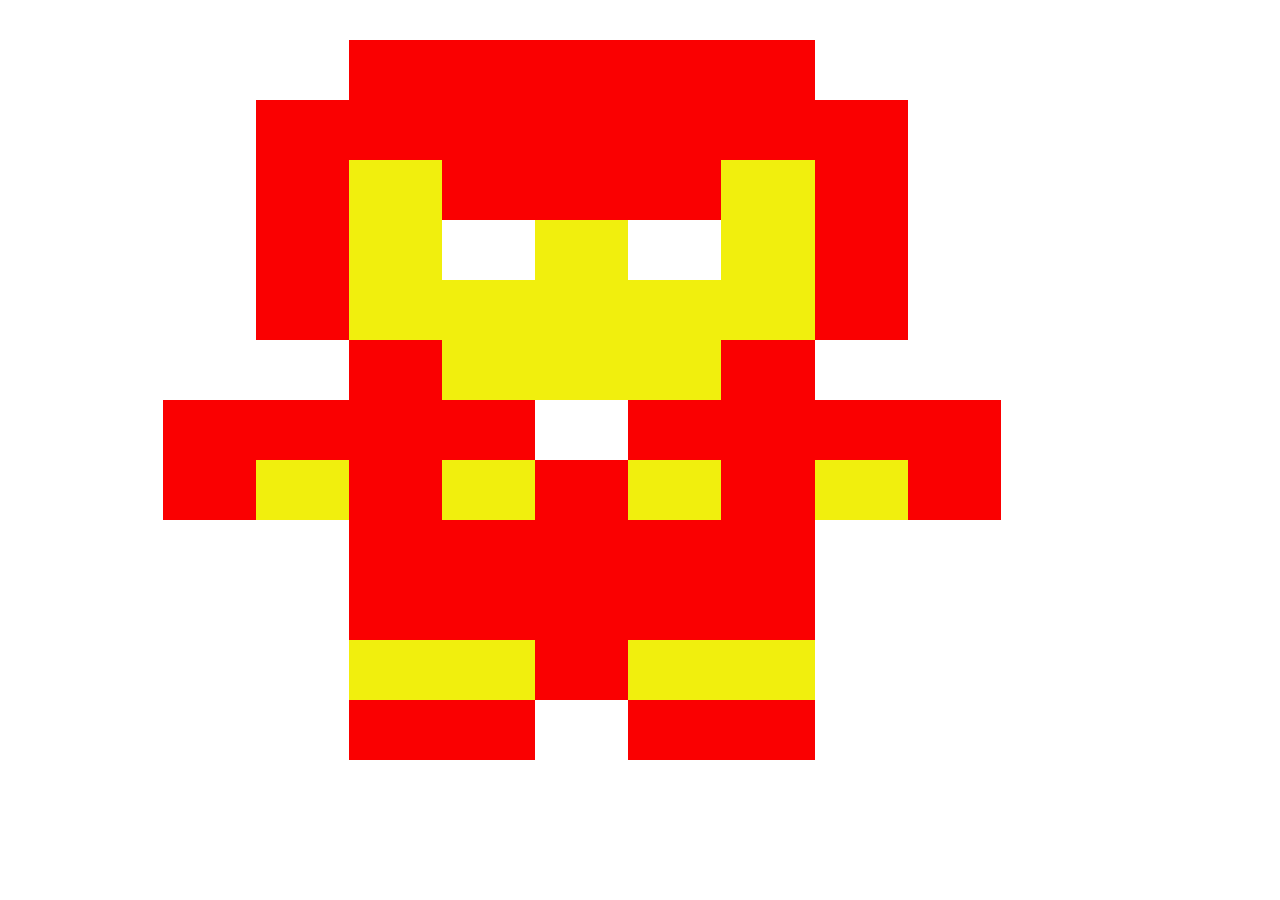
==== bonus/iron-man/index.html @ 743e8edb "FEAT add bonus iron-man" ====
<!DOCTYPE html>
<html lang="en">
<head>
  <meta charset="UTF-8">
  <meta http-equiv="X-UA-Compatible" content="IE=edge">
  <meta name="viewport" content="width=device-width, initial-scale=1.0">
  <title>Document</title>
  <link rel="stylesheet" href="./css/12-bool.css">
  <link rel="stylesheet" href="./css/app.css">
</head>
<body>

<div class="container">

  <div class="row">
    <div class="col-5 bg-color-red col-offset-2">

    </div>
  </div>

  <div class="row">
    <div class="col-7 bg-color-red col-offset-1 ">

    </div>
  </div>

  <div class="row">
    <div class="col-1 bg-color-red col-offset-1">

    </div>
    <div class="col-1 bg-color-yellow">

    </div>
    <div class="col-3 bg-color-red">

    </div>
    <div class="col-1 bg-color-yellow">

    </div>
    <div class="col-1 bg-color-red">

    </div>
  </div>

  <div class="row">
    <div class="col-1 bg-color-red col-offset-1">

    </div>
    <div class="col-1 bg-color-yellow">

    </div>
    <div class="col-1 bg-color-white">

    </div>
    <div class="col-1 bg-color-yellow">

    </div>
    <div class="col-1 bg-color-white">

      
    </div>

    <div class="col-1 bg-color-yellow">

    </div>
    <div class="col-1 bg-color-red">

      
    </div>
  </div>

  <div class="row">
    <div class="col-1 bg-color-red col-offset-1">

    </div>
    <div class="col-5 bg-color-yellow">

    </div>
    <div class="col-1 bg-color-red">

    </div>
  </div>

  <div class="row">
    <div class="col-1 bg-color-red col-offset-2">

    </div>
    <div class="col-3 bg-color-yellow">

    </div>
    <div class="col-1 bg-color-red">

    </div>
  </div>

  <div class="row">
    <div class="col-4 bg-color-red">

    </div>
    <div class="col-1 bg-color-white">

    </div>
    <div class="col-4 bg-color-red">

    </div>
  </div>

  <div class="row">
    <div class="col-1 bg-color-red">

    </div>
    <div class="col-1 bg-color-yellow">

    </div>
    <div class="col-1 bg-color-red">

    </div>
    <div class="col-1 bg-color-yellow">
      
    </div>
    <div class="col-1 bg-color-red">

    </div>
    <div class="col-1 bg-color-yellow">
      
    </div>
    <div class="col-1 bg-color-red">

    </div>
    <div class="col-1 bg-color-yellow">
      
    </div>
    <div class="col-1 bg-color-red">

    </div>
  </div>

  <div class="row">
    <div class="col-5 bg-color-red col-offset-2">

    </div>
  </div>

  <div class="row">
    <div class="col-5 bg-color-red col-offset-2">

    </div>
  </div>

  <div class="row">
    <div class="col-2 bg-color-yellow col-offset-2">

    </div>
    <div class="col-1 bg-color-red">

    </div>
    <div class="col-2 bg-color-yellow">

    </div>
  </div>

  <div class="row">
    <div class="col-2 bg-color-red col-offset-2">

    </div>
    <div class="col-2 bg-color-red col-offset-1">

    </div>
  </div>
</div>

  
</body>
</html>
---- bonus/iron-man/css/12-bool.css ----
* {
	margin: 0;
	padding: 0;
	box-sizing: border-box;
}


.row {
	display: flex;
	flex-direction: row;
	flex-wrap: wrap;
	margin-left: calc(var(--gutter-x) / 2 * -1);
	margin-right: calc(var(--gutter-x) / 2 * -1);
}

.col {
	flex-grow: 1;
	flex-basis: 0;
	max-width: 50%;
}

.row > * {
	padding: 0 calc(var(--gutter-x) / 2);
}

/* col dimension */

.col-1 {
	flex-basis: calc((100% / 12) * 1);
}

.col-2 {
	flex-basis: calc((100% / 12) * 2);
}

.col-3 {
	flex-basis: calc((100% / 12) * 3);
}

.col-4 {
	flex-basis: calc((100% / 12) * 4);
}

.col-5 {
	flex-basis: calc((100% / 12) * 5);
}

.col-6 {
	flex-basis: calc((100% / 12) * 6);
}

.col-7 {
	flex-basis: calc((100% / 12) * 7);
}

.col-8 {
	flex-basis: calc((100% / 12) * 8);
}

.col-9 {
	flex-basis: calc((100% / 12) * 9);
}

.col-10 {
	flex-basis: calc((100% / 12) * 10);
}

.col-11 {
	flex-basis: calc((100% / 12) * 11);
}

.col-12 {
	flex-basis: calc((100% / 12) * 12);
}

/* offset */

.col-offset-1 {
	margin-left: calc((100% / 12) * 1);
}

.col-offset-2 {
	margin-left: calc((100% / 12) * 2);
}

.col-offset-3 {
	margin-left: calc((100% / 12) * 3);
}

.col-offset-4 {
	margin-left: calc((100% / 12) * 4);
}

.col-offset-5 {
	margin-left: calc((100% / 12) * 5);
}

.col-offset-6 {
	margin-left: calc((100% / 12) * 6);
}

.col-offset-7 {
	margin-left: calc((100% / 12) * 7);
}

.col-offset-8 {
	margin-left: calc((100% / 12) * 8);
}

.col-offset-9 {
	margin-left: calc((100% / 12) * 9);
}

.col-offset-10 {
	margin-left: calc((100% / 12) * 10);
}

.col-offset-11 {
	margin-left: calc((100% / 12) * 11);
}

/* @media all and (max-width: 480px) {
	[class*='col-'] {
		flex-basis: calc((100% / 12) * 12);
	}
} */

@media all AND (min-width: 576px) {
	.col-sm-1 {
		flex-basis: calc((100% / 12) * 1);
	}

	.col-sm-2 {
		flex-basis: calc((100% / 12) * 2);
	}

	.col-sm-3 {
		flex-basis: calc((100% / 12) * 3);
	}

	.col-sm-4 {
		flex-basis: calc((100% / 12) * 4);
	}

	.col-sm-5 {
		flex-basis: calc((100% / 12) * 5);
	}

	.col-sm-6 {
		flex-basis: calc((100% / 12) * 6);
	}

	.col-sm-7 {
		flex-basis: calc((100% / 12) * 7);
	}

	.col-sm-8 {
		flex-basis: calc((100% / 12) * 8);
	}

	.col-sm-9 {
		flex-basis: calc((100% / 12) * 9);
	}

	.col-sm-10 {
		flex-basis: calc((100% / 12) * 10);
	}

	.col-sm-11 {
		flex-basis: calc((100% / 12) * 11);
	}

	.col-sm-12 {
		flex-basis: calc((100% / 12) * 12);
	}

	.col-sm-offset-1 {
		margin-left: calc((100% / 12) * 1);
	}

	.col-sm-offset-2 {
		margin-left: calc((100% / 12) * 2);
	}

	.col-sm-offset-3 {
		margin-left: calc((100% / 12) * 3);
	}

	.col-sm-offset-4 {
		margin-left: calc((100% / 12) * 4);
	}

	.col-sm-offset-5 {
		margin-left: calc((100% / 12) * 5);
	}

	.col-sm-offset-6 {
		margin-left: calc((100% / 12) * 6);
	}

	.col-sm-offset-7 {
		margin-left: calc((100% / 12) * 7);
	}

	.col-sm-offset-8 {
		margin-left: calc((100% / 12) * 8);
	}

	.col-sm-offset-9 {
		margin-left: calc((100% / 12) * 9);
	}

	.col-sm-offset-10 {
		margin-left: calc((100% / 12) * 10);
	}

	.col-sm-offset-11 {
		margin-left: calc((100% / 12) * 11);
	}
}

@media all AND (min-width: 768px) {
	.col-md-1 {
		flex-basis: calc((100% / 12) * 1);
	}

	.col-md-2 {
		flex-basis: calc((100% / 12) * 2);
	}

	.col-md-3 {
		flex-basis: calc((100% / 12) * 3);
	}

	.col-md-4 {
		flex-basis: calc((100% / 12) * 4);
	}

	.col-md-5 {
		flex-basis: calc((100% / 12) * 5);
	}

	.col-md-6 {
		flex-basis: calc((100% / 12) * 6);
	}

	.col-md-7 {
		flex-basis: calc((100% / 12) * 7);
	}

	.col-md-8 {
		flex-basis: calc((100% / 12) * 8);
	}

	.col-md-9 {
		flex-basis: calc((100% / 12) * 9);
	}

	.col-md-10 {
		flex-basis: calc((100% / 12) * 10);
	}

	.col-md-11 {
		flex-basis: calc((100% / 12) * 11);
	}

	.col-md-12 {
		flex-basis: calc((100% / 12) * 12);
	}

	.col-md-offset-1 {
		margin-left: calc((100% / 12) * 1);
	}

	.col-md-offset-2 {
		margin-left: calc((100% / 12) * 2);
	}

	.col-md-offset-3 {
		margin-left: calc((100% / 12) * 3);
	}

	.col-md-offset-4 {
		margin-left: calc((100% / 12) * 4);
	}

	.col-md-offset-5 {
		margin-left: calc((100% / 12) * 5);
	}

	.col-md-offset-6 {
		margin-left: calc((100% / 12) * 6);
	}

	.col-md-offset-7 {
		margin-left: calc((100% / 12) * 7);
	}

	.col-md-offset-8 {
		margin-left: calc((100% / 12) * 8);
	}

	.col-md-offset-9 {
		margin-left: calc((100% / 12) * 9);
	}

	.col-md-offset-10 {
		margin-left: calc((100% / 12) * 10);
	}

	.col-md-offset-11 {
		margin-left: calc((100% / 12) * 11);
	}
}

@media all AND (min-width: 992px) {
	.col-lg-1 {
		flex-basis: calc((100% / 12) * 1);
	}

	.col-lg-2 {
		flex-basis: calc((100% / 12) * 2);
	}

	.col-lg-3 {
		flex-basis: calc((100% / 12) * 3);
	}

	.col-lg-4 {
		flex-basis: calc((100% / 12) * 4);
	}

	.col-lg-5 {
		flex-basis: calc((100% / 12) * 5);
	}

	.col-lg-6 {
		flex-basis: calc((100% / 12) * 6);
	}

	.col-lg-7 {
		flex-basis: calc((100% / 12) * 7);
	}

	.col-lg-8 {
		flex-basis: calc((100% / 12) * 8);
	}

	.col-lg-9 {
		flex-basis: calc((100% / 12) * 9);
	}

	.col-lg-10 {
		flex-basis: calc((100% / 12) * 10);
	}

	.col-lg-11 {
		flex-basis: calc((100% / 12) * 11);
	}

	.col-lg-12 {
		flex-basis: calc((100% / 12) * 12);
	}

	.col-lg-offset-1 {
		margin-left: calc((100% / 12) * 1);
	}

	.col-lg-offset-2 {
		margin-left: calc((100% / 12) * 2);
	}

	.col-lg-offset-3 {
		margin-left: calc((100% / 12) * 3);
	}

	.col-lg-offset-4 {
		margin-left: calc((100% / 12) * 4);
	}

	.col-lg-offset-5 {
		margin-left: calc((100% / 12) * 5);
	}

	.col-lg-offset-6 {
		margin-left: calc((100% / 12) * 6);
	}

	.col-lg-offset-7 {
		margin-left: calc((100% / 12) * 7);
	}

	.col-lg-offset-8 {
		margin-left: calc((100% / 12) * 8);
	}

	.col-lg-offset-9 {
		margin-left: calc((100% / 12) * 9);
	}

	.col-lg-offset-10 {
		margin-left: calc((100% / 12) * 10);
	}

	.col-lg-offset-11 {
		margin-left: calc((100% / 12) * 11);
	}
}
---- bonus/iron-man/css/app.css ----
[class^='col'] {
	padding:30px;
}

.container {
	padding: 40px 0 40px 163px;
}


body {
	
}

.bg-color-red {
	background-color: rgb(250,0,1);
}

.bg-color-orange {
	background-color: #fd951c;
}

.bg-color-black {
	background-color: #000002;
}

.bg-color-yellow {
	background-color: #f1ef0d;
}

.bg-color-midnightblue {
	background-color: #0058ac;
}

.bg-color-aqua {
	background-color: #8ac1ea;
}

.bg-color-pink {
	background-color: #ecc0d4;
}

.bg-color-grey {
	background-color: #a0a2a1;
}

.bg-color-bord {
	background-color: #d7bb71;
}
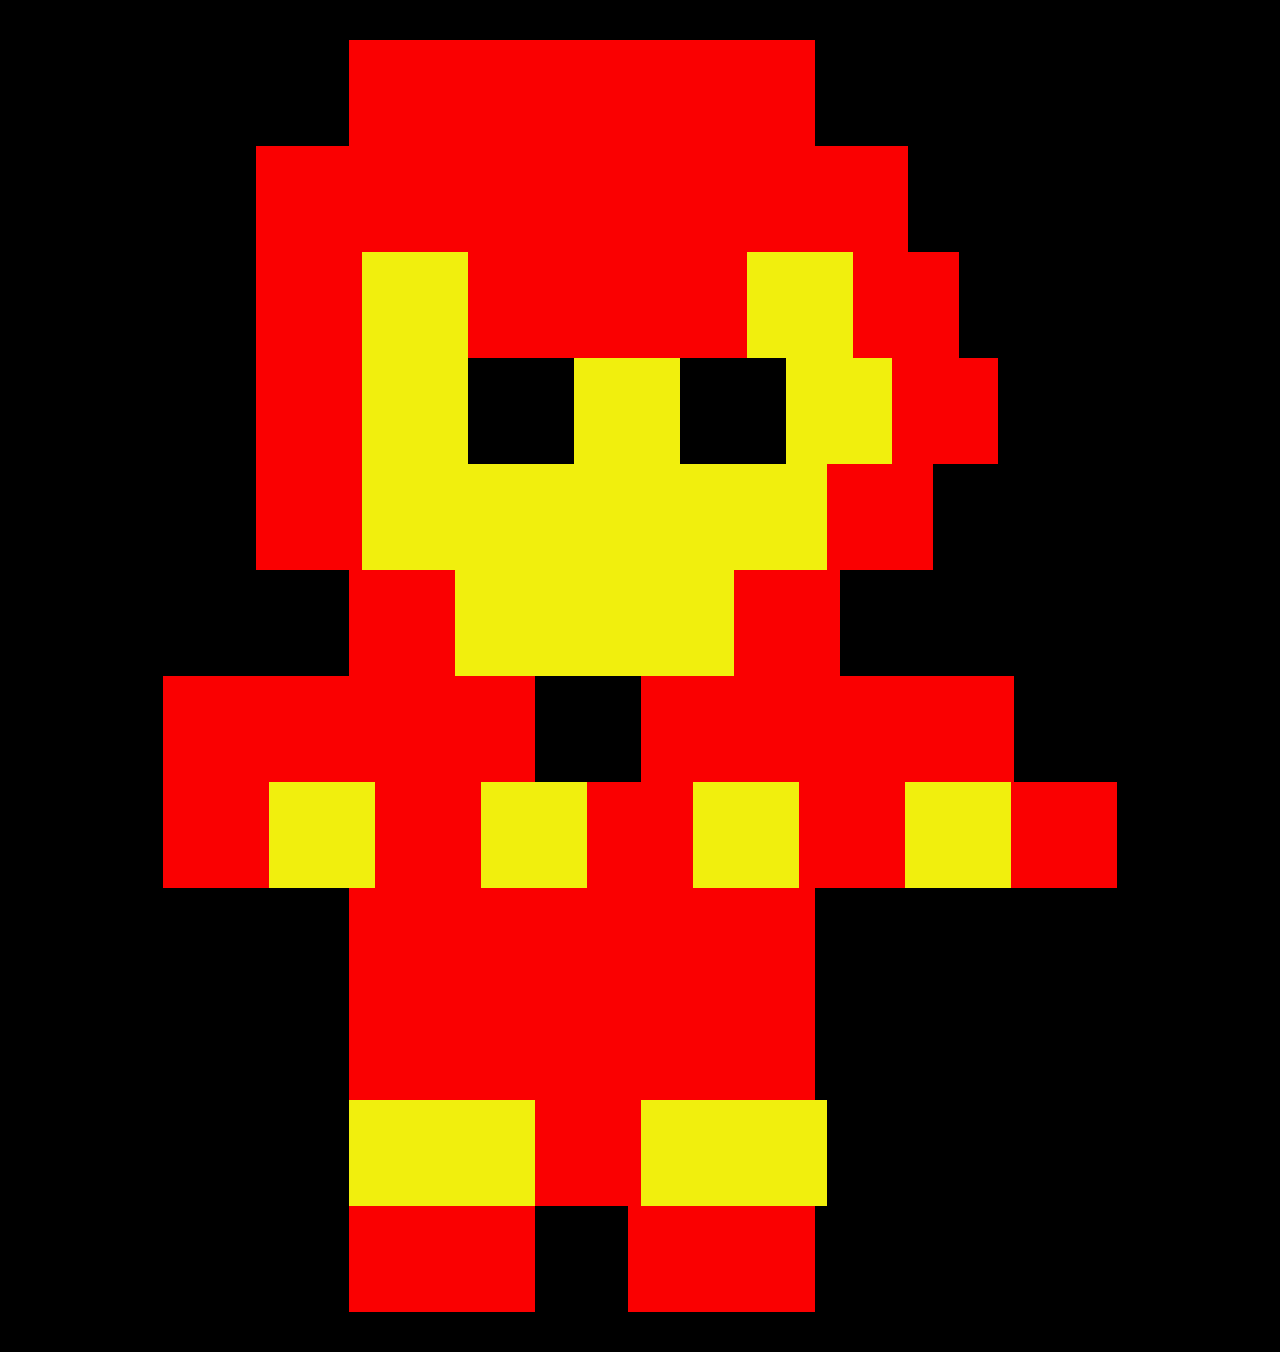
==== commit c5160f2d: "FEAT add title" ====
--- a/bonus/iron-man/index.html
+++ b/bonus/iron-man/index.html
@@ -4,7 +4,7 @@
   <meta charset="UTF-8">
   <meta http-equiv="X-UA-Compatible" content="IE=edge">
   <meta name="viewport" content="width=device-width, initial-scale=1.0">
-  <title>Document</title>
+  <title>Iron Man</title>
   <link rel="stylesheet" href="./css/12-bool.css">
   <link rel="stylesheet" href="./css/app.css">
 </head>
--- a/bonus/iron-man/css/app.css
+++ b/bonus/iron-man/css/app.css
@@ -1,5 +1,5 @@
 [class^='col'] {
-	padding:30px;
+	padding:53px;
 }
 
 .container {
@@ -8,7 +8,7 @@
 
 
 body {
-	
+	background-color: #000000;
 }
 
 .bg-color-red {
